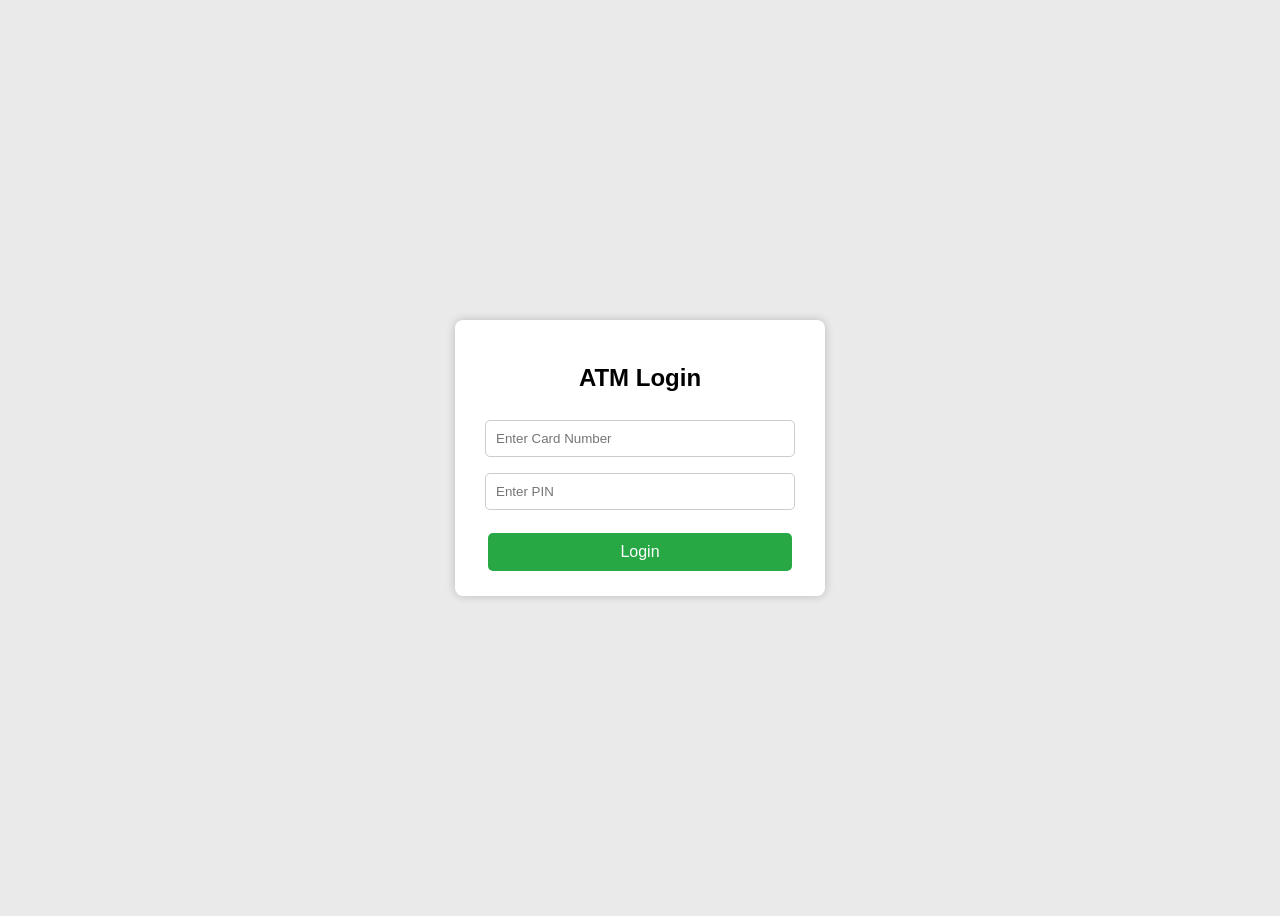
==== src/main/resources/static/login.html @ ffa394c6 "Initial commit - ATM Website project" ====
<!DOCTYPE html>
<html lang="en">
<head>
    <meta charset="UTF-8">
    <title>ATM Login</title>

    <style>
        body {
            font-family: Arial, sans-serif;
            background-color: #eaeaea;
            display: flex;
            justify-content: center;
            align-items: center;
            height: 100vh;
        }

        .login-box {
            background: white;
            width: 320px;
            padding: 25px;
            border-radius: 8px;
            box-shadow: 0 0 10px rgba(0,0,0,0.2);
            text-align: center;
        }

        h2 {
            margin-bottom: 20px;
        }

        input {
            width: 90%;
            padding: 10px;
            margin: 8px 0;
            border-radius: 5px;
            border: 1px solid #ccc;
        }

        button {
            width: 95%;
            padding: 10px;
            margin-top: 15px;
            background-color: #28a745;
            border: none;
            color: white;
            font-size: 16px;
            border-radius: 5px;
            cursor: pointer;
        }

        button:hover {
            background-color: #218838;
        }
    </style>
</head>
<body>

<div class="login-box">
    <h2>ATM Login</h2>

    <!-- MUST MATCH atm.js IDs -->
    <input type="text" id="cardNumber" placeholder="Enter Card Number" required>
    <input type="password" id="pin" placeholder="Enter PIN" required>

    <button onclick="login()">Login</button>
</div>

<!-- JS FILE -->
<script src="atm.js"></script>

</body>
</html>
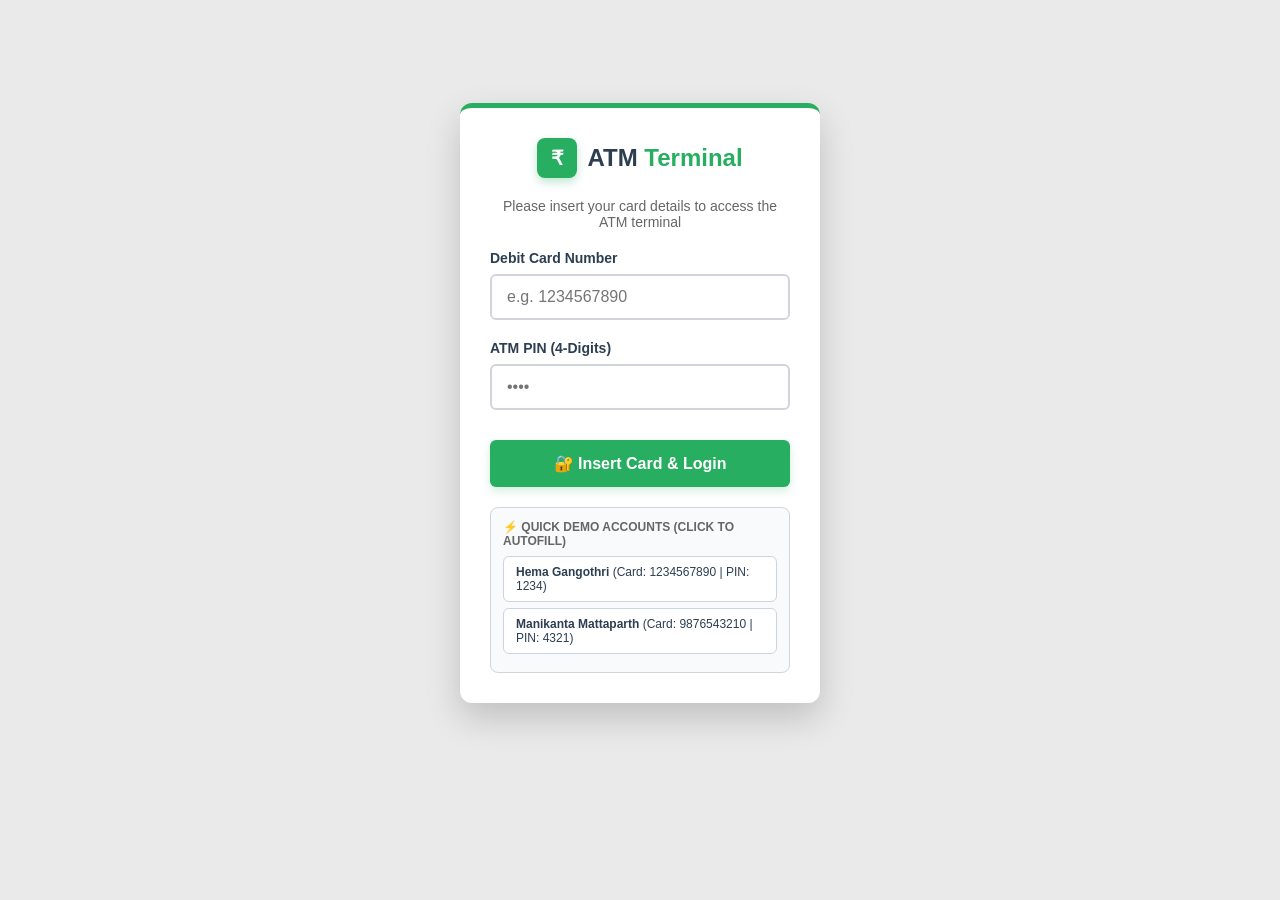
==== commit 52ad6377: "Improve ATM website UI" ====
--- a/src/main/resources/static/login.html
+++ b/src/main/resources/static/login.html
@@ -2,70 +2,55 @@
 <html lang="en">
 <head>
     <meta charset="UTF-8">
-    <title>ATM Login</title>
-
-    <style>
-        body {
-            font-family: Arial, sans-serif;
-            background-color: #eaeaea;
-            display: flex;
-            justify-content: center;
-            align-items: center;
-            height: 100vh;
-        }
-
-        .login-box {
-            background: white;
-            width: 320px;
-            padding: 25px;
-            border-radius: 8px;
-            box-shadow: 0 0 10px rgba(0,0,0,0.2);
-            text-align: center;
-        }
-
-        h2 {
-            margin-bottom: 20px;
-        }
-
-        input {
-            width: 90%;
-            padding: 10px;
-            margin: 8px 0;
-            border-radius: 5px;
-            border: 1px solid #ccc;
-        }
-
-        button {
-            width: 95%;
-            padding: 10px;
-            margin-top: 15px;
-            background-color: #28a745;
-            border: none;
-            color: white;
-            font-size: 16px;
-            border-radius: 5px;
-            cursor: pointer;
-        }
-
-        button:hover {
-            background-color: #218838;
-        }
-    </style>
+    <meta name="viewport" content="width=device-width, initial-scale=1.0">
+    <title>ATM Terminal - Login</title>
+    <link rel="stylesheet" href="style.css">
 </head>
 <body>
 
-<div class="login-box">
-    <h2>ATM Login</h2>
+<div class="login-wrapper">
+    <div class="login-card-box">
+        <div style="display: flex; align-items: center; justify-content: center; gap: 10px; margin-bottom: 20px;">
+            <div class="brand-logo">₹</div>
+            <h2 style="color: var(--text-heading); margin: 0; font-size: 24px;">ATM <span style="color: var(--green-primary);">Terminal</span></h2>
+        </div>
+        
+        <p style="color: var(--text-muted); font-size: 14px; margin-bottom: 20px;">Please insert your card details to access the ATM terminal</p>
 
-    <!-- MUST MATCH atm.js IDs -->
-    <input type="text" id="cardNumber" placeholder="Enter Card Number" required>
-    <input type="password" id="pin" placeholder="Enter PIN" required>
+        <div class="form-group" style="text-align: left;">
+            <label for="cardNumber">Debit Card Number</label>
+            <input type="text" id="cardNumber" placeholder="e.g. 1234567890" maxlength="16" required autocomplete="off">
+        </div>
 
-    <button onclick="login()">Login</button>
+        <div class="form-group" style="text-align: left;">
+            <label for="pin">ATM PIN (4-Digits)</label>
+            <input type="password" id="pin" placeholder="••••" maxlength="6" required autocomplete="off">
+        </div>
+
+        <button class="btn-action-green" onclick="login()" style="margin-top: 10px;">🔐 Insert Card & Login</button>
+
+        <div class="demo-account-pills">
+            <div class="demo-title">⚡ Quick Demo Accounts (Click to Autofill)</div>
+            <div class="demo-pill" onclick="autofillDemo('1234567890', '1234')">
+                <strong>Hema Gangothri</strong> (Card: <code>1234567890</code> | PIN: <code>1234</code>)
+            </div>
+            <div class="demo-pill" onclick="autofillDemo('9876543210', '4321')">
+                <strong>Manikanta Mattaparth</strong> (Card: <code>9876543210</code> | PIN: <code>4321</code>)
+            </div>
+        </div>
+    </div>
 </div>
 
-<!-- JS FILE -->
+<div id="toast" class="toast-msg"></div>
+
 <script src="atm.js"></script>
+<script>
+    function autofillDemo(card, pin) {
+        document.getElementById("cardNumber").value = card;
+        document.getElementById("pin").value = pin;
+        showToast("Autofilled credentials for card " + card);
+    }
+</script>
 
 </body>
 </html>
--- a/src/main/resources/static/style.css
+++ b/src/main/resources/static/style.css
@@ -0,0 +1,711 @@
+/* ==========================================
+   REALISTIC ATM TERMINAL & BANKING WEBSITE
+   Color Palette Preserved:
+   - Primary BG: #eaeaea
+   - Main Boxes & Cards: #ffffff
+   - Headers & Primary Text: #2c3e50
+   - Success / Deposit / Login Green: #27ae60 / #28a745
+   - Action / Navigation Blue: #2980b9
+   - Danger / Withdraw Red: #c0392b
+   - Neutral / Dark Action: #34495e
+   ========================================== */
+
+:root {
+    --bg-main: #eaeaea;
+    --card-bg: #ffffff;
+    --text-heading: #2c3e50;
+    --text-muted: #666666;
+    --green-primary: #27ae60;
+    --green-hover: #219150;
+    --blue-primary: #2980b9;
+    --blue-hover: #1f6391;
+    --red-danger: #c0392b;
+    --red-hover: #a93226;
+    --dark-exit: #34495e;
+    --dark-exit-hover: #2c3e50;
+    --keypad-bg: #dcdcdc;
+    --border-color: #d1d5db;
+    --shadow-soft: 0 8px 24px rgba(0, 0, 0, 0.12);
+    --shadow-heavy: 0 15px 35px rgba(0, 0, 0, 0.18);
+}
+
+* {
+    box-sizing: border-box;
+    margin: 0;
+    padding: 0;
+    font-family: 'Segoe UI', Tahoma, Geneva, Verdana, sans-serif;
+}
+
+body {
+    background-color: var(--bg-main);
+    color: var(--text-heading);
+    min-height: 100vh;
+    display: flex;
+    flex-direction: column;
+    align-items: center;
+    justify-content: flex-start;
+    padding: 20px;
+}
+
+/* ==========================================
+   HEADER / NAVBAR
+   ========================================== */
+.navbar {
+    width: 100%;
+    max-width: 1000px;
+    background: var(--card-bg);
+    padding: 15px 25px;
+    border-radius: 10px;
+    box-shadow: var(--shadow-soft);
+    display: flex;
+    justify-content: space-between;
+    align-items: center;
+    margin-bottom: 25px;
+    border-bottom: 3px solid var(--green-primary);
+}
+
+.brand {
+    display: flex;
+    align-items: center;
+    gap: 12px;
+}
+
+.brand-logo {
+    width: 40px;
+    height: 40px;
+    background: var(--green-primary);
+    color: white;
+    font-weight: bold;
+    font-size: 20px;
+    border-radius: 8px;
+    display: flex;
+    align-items: center;
+    justify-content: center;
+    box-shadow: 0 4px 10px rgba(39, 174, 96, 0.3);
+}
+
+.brand-title {
+    font-size: 22px;
+    font-weight: 700;
+    color: var(--text-heading);
+}
+
+.brand-title span {
+    color: var(--green-primary);
+}
+
+.user-status {
+    display: flex;
+    align-items: center;
+    gap: 15px;
+}
+
+.user-badge {
+    background: #f0f4f8;
+    padding: 6px 14px;
+    border-radius: 20px;
+    font-size: 14px;
+    font-weight: 600;
+    color: var(--blue-primary);
+    border: 1px solid #d0e1fd;
+}
+
+.btn-logout {
+    background-color: var(--dark-exit);
+    color: white;
+    border: none;
+    padding: 8px 18px;
+    border-radius: 6px;
+    font-weight: 600;
+    cursor: pointer;
+    transition: background 0.2s;
+}
+
+.btn-logout:hover {
+    background-color: var(--dark-exit-hover);
+}
+
+/* ==========================================
+   ATM TERMINAL CONTAINER
+   ========================================== */
+.atm-container {
+    width: 100%;
+    max-width: 1000px;
+    display: grid;
+    grid-template-columns: 320px 1fr;
+    gap: 25px;
+}
+
+@media (max-width: 850px) {
+    .atm-container {
+        grid-template-columns: 1fr;
+    }
+}
+
+/* Sidebar Virtual Card & Keypad */
+.atm-hardware-panel {
+    background: var(--card-bg);
+    padding: 25px;
+    border-radius: 12px;
+    box-shadow: var(--shadow-soft);
+    display: flex;
+    flex-direction: column;
+    gap: 20px;
+    align-items: center;
+}
+
+/* Virtual ATM Card */
+.debit-card {
+    width: 100%;
+    height: 170px;
+    background: linear-gradient(135deg, #1e3c72 0%, #2a5298 100%);
+    color: white;
+    border-radius: 14px;
+    padding: 18px;
+    position: relative;
+    box-shadow: 0 10px 20px rgba(30, 60, 114, 0.3);
+    display: flex;
+    flex-direction: column;
+    justify-content: space-between;
+    overflow: hidden;
+}
+
+.debit-card::before {
+    content: '';
+    position: absolute;
+    top: -50px;
+    right: -50px;
+    width: 150px;
+    height: 150px;
+    background: rgba(255, 255, 255, 0.1);
+    border-radius: 50%;
+}
+
+.card-top {
+    display: flex;
+    justify-content: space-between;
+    align-items: center;
+}
+
+.card-bank {
+    font-size: 14px;
+    font-weight: 700;
+    letter-spacing: 1px;
+}
+
+.card-chip {
+    width: 38px;
+    height: 28px;
+    background: linear-gradient(135deg, #f1c40f 0%, #f39c12 100%);
+    border-radius: 5px;
+    border: 1px solid #d4ac0d;
+}
+
+.card-number {
+    font-size: 17px;
+    font-family: 'Courier New', Courier, monospace;
+    letter-spacing: 2px;
+    font-weight: 700;
+    margin: 10px 0;
+    text-shadow: 0 2px 4px rgba(0, 0, 0, 0.3);
+}
+
+.card-bottom {
+    display: flex;
+    justify-content: space-between;
+    align-items: flex-end;
+}
+
+.card-holder {
+    font-size: 11px;
+    text-transform: uppercase;
+    letter-spacing: 1px;
+}
+
+.card-holder div {
+    font-size: 13px;
+    font-weight: 600;
+    margin-top: 2px;
+}
+
+.card-logo {
+    font-size: 18px;
+    font-weight: 800;
+    font-style: italic;
+    color: #f39c12;
+}
+
+/* Card Slot Visual */
+.card-slot {
+    width: 100%;
+    height: 14px;
+    background: #2c3e50;
+    border-radius: 7px;
+    position: relative;
+    border: 2px solid #bdc3c7;
+    overflow: hidden;
+}
+
+.card-slot-light {
+    position: absolute;
+    top: 0;
+    left: 0;
+    width: 100%;
+    height: 100%;
+    background: rgba(39, 174, 96, 0.6);
+    box-shadow: 0 0 10px var(--green-primary);
+    animation: slotGlow 1.8s infinite alternate;
+}
+
+@keyframes slotGlow {
+    from { opacity: 0.3; }
+    to { opacity: 0.9; }
+}
+
+/* Tactile Keypad */
+.keypad-title {
+    font-size: 13px;
+    font-weight: 700;
+    color: var(--text-muted);
+    text-transform: uppercase;
+    letter-spacing: 1px;
+}
+
+.keypad-grid {
+    display: grid;
+    grid-template-columns: repeat(3, 1fr);
+    gap: 10px;
+    width: 100%;
+}
+
+.key-btn {
+    background: var(--keypad-bg);
+    border: 1px solid var(--border-color);
+    padding: 12px 0;
+    font-size: 18px;
+    font-weight: 700;
+    color: var(--text-heading);
+    border-radius: 6px;
+    cursor: pointer;
+    box-shadow: 0 3px 0 #b2b2b2;
+    transition: all 0.1s;
+    user-select: none;
+}
+
+.key-btn:active {
+    transform: translateY(3px);
+    box-shadow: 0 0 0 #b2b2b2;
+}
+
+.key-btn.clear {
+    background: #f39c12;
+    color: white;
+    font-size: 12px;
+    box-shadow: 0 3px 0 #d68910;
+}
+
+.key-btn.cancel {
+    background: var(--red-danger);
+    color: white;
+    font-size: 12px;
+    box-shadow: 0 3px 0 #922b21;
+}
+
+.key-btn.enter {
+    background: var(--green-primary);
+    color: white;
+    font-size: 12px;
+    box-shadow: 0 3px 0 #1e8449;
+}
+
+/* ==========================================
+   ATM SCREEN & MAIN CONTENT
+   ========================================== */
+.atm-screen-panel {
+    background: var(--card-bg);
+    padding: 25px;
+    border-radius: 12px;
+    box-shadow: var(--shadow-soft);
+    border: 1px solid #e1e8ed;
+    display: flex;
+    flex-direction: column;
+}
+
+/* Screen Tabs */
+.screen-tabs {
+    display: flex;
+    gap: 8px;
+    border-bottom: 2px solid #eef2f5;
+    padding-bottom: 12px;
+    margin-bottom: 20px;
+    overflow-x: auto;
+}
+
+.tab-btn {
+    padding: 10px 18px;
+    border: none;
+    background: #f8fafc;
+    color: var(--text-heading);
+    font-weight: 600;
+    border-radius: 6px;
+    cursor: pointer;
+    transition: all 0.2s;
+    white-space: nowrap;
+}
+
+.tab-btn:hover {
+    background: #e2e8f0;
+}
+
+.tab-btn.active {
+    background: var(--green-primary);
+    color: white;
+    box-shadow: 0 4px 10px rgba(39, 174, 96, 0.25);
+}
+
+/* Screen Views */
+.view-section {
+    display: none;
+    animation: fadeIn 0.3s ease-in-out;
+}
+
+.view-section.active {
+    display: block;
+}
+
+@keyframes fadeIn {
+    from { opacity: 0; transform: translateY(6px); }
+    to { opacity: 1; transform: translateY(0); }
+}
+
+/* Balance Card */
+.balance-card {
+    background: linear-gradient(135deg, #2c3e50 0%, #34495e 100%);
+    color: white;
+    padding: 25px;
+    border-radius: 10px;
+    margin-bottom: 25px;
+    box-shadow: 0 8px 16px rgba(44, 62, 80, 0.2);
+    display: flex;
+    justify-content: space-between;
+    align-items: center;
+}
+
+.balance-title {
+    font-size: 14px;
+    text-transform: uppercase;
+    letter-spacing: 1px;
+    color: #bdc3c7;
+    margin-bottom: 8px;
+}
+
+.balance-amount {
+    font-size: 36px;
+    font-weight: 800;
+    color: #2ecc71;
+}
+
+.balance-details {
+    text-align: right;
+    font-size: 13px;
+    color: #ecf0f1;
+}
+
+/* Grid Action Cards */
+.quick-grid {
+    display: grid;
+    grid-template-columns: repeat(2, 1fr);
+    gap: 15px;
+    margin-bottom: 25px;
+}
+
+@media (max-width: 550px) {
+    .quick-grid {
+        grid-template-columns: 1fr;
+    }
+}
+
+.preset-btn {
+    background: #f8fafc;
+    border: 2px solid #e2e8f0;
+    padding: 16px;
+    border-radius: 8px;
+    font-size: 18px;
+    font-weight: 700;
+    color: var(--text-heading);
+    cursor: pointer;
+    transition: all 0.2s;
+    text-align: center;
+}
+
+.preset-btn:hover {
+    border-color: var(--green-primary);
+    background: #f0fdf4;
+    color: var(--green-primary);
+}
+
+/* Form Styles */
+.form-group {
+    margin-bottom: 20px;
+}
+
+.form-group label {
+    display: block;
+    font-size: 14px;
+    font-weight: 600;
+    margin-bottom: 8px;
+    color: var(--text-heading);
+}
+
+.form-group input {
+    width: 100%;
+    padding: 12px 15px;
+    font-size: 16px;
+    border: 2px solid var(--border-color);
+    border-radius: 6px;
+    outline: none;
+    transition: border-color 0.2s;
+}
+
+.form-group input:focus {
+    border-color: var(--green-primary);
+}
+
+.btn-action-green {
+    width: 100%;
+    padding: 14px;
+    background-color: var(--green-primary);
+    color: white;
+    border: none;
+    font-size: 16px;
+    font-weight: 700;
+    border-radius: 6px;
+    cursor: pointer;
+    transition: background 0.2s;
+    box-shadow: 0 4px 10px rgba(39, 174, 96, 0.2);
+}
+
+.btn-action-green:hover {
+    background-color: var(--green-hover);
+}
+
+.btn-action-red {
+    width: 100%;
+    padding: 14px;
+    background-color: var(--red-danger);
+    color: white;
+    border: none;
+    font-size: 16px;
+    font-weight: 700;
+    border-radius: 6px;
+    cursor: pointer;
+    transition: background 0.2s;
+    box-shadow: 0 4px 10px rgba(192, 57, 43, 0.2);
+}
+
+.btn-action-red:hover {
+    background-color: var(--red-hover);
+}
+
+.btn-action-blue {
+    width: 100%;
+    padding: 14px;
+    background-color: var(--blue-primary);
+    color: white;
+    border: none;
+    font-size: 16px;
+    font-weight: 700;
+    border-radius: 6px;
+    cursor: pointer;
+    transition: background 0.2s;
+    box-shadow: 0 4px 10px rgba(41, 128, 185, 0.2);
+}
+
+.btn-action-blue:hover {
+    background-color: var(--blue-hover);
+}
+
+/* ==========================================
+   TRANSACTION TABLE
+   ========================================== */
+.table-container {
+    overflow-x: auto;
+}
+
+.txn-table {
+    width: 100%;
+    border-collapse: collapse;
+    margin-top: 10px;
+    font-size: 14px;
+}
+
+.txn-table th, .txn-table td {
+    padding: 12px 14px;
+    text-align: left;
+    border-bottom: 1px solid #eef2f5;
+}
+
+.txn-table th {
+    background-color: #f8fafc;
+    color: var(--text-heading);
+    font-weight: 700;
+}
+
+.txn-badge {
+    padding: 4px 10px;
+    border-radius: 12px;
+    font-size: 12px;
+    font-weight: 700;
+    display: inline-block;
+}
+
+.txn-badge.deposit {
+    background: #e8f8f0;
+    color: var(--green-primary);
+}
+
+.txn-badge.withdraw {
+    background: #fdedec;
+    color: var(--red-danger);
+}
+
+.txn-badge.transfer {
+    background: #ebf5fb;
+    color: var(--blue-primary);
+}
+
+/* ==========================================
+   RECEIPT MODAL / SLIP
+   ========================================== */
+.modal-overlay {
+    display: none;
+    position: fixed;
+    top: 0;
+    left: 0;
+    width: 100%;
+    height: 100%;
+    background: rgba(0, 0, 0, 0.5);
+    justify-content: center;
+    align-items: center;
+    z-index: 1000;
+}
+
+.receipt-slip {
+    background: #fff;
+    width: 320px;
+    padding: 25px;
+    border-radius: 8px;
+    font-family: 'Courier New', Courier, monospace;
+    box-shadow: var(--shadow-heavy);
+    border-top: 6px solid var(--green-primary);
+}
+
+.receipt-header {
+    text-align: center;
+    border-bottom: 2px dashed #ccc;
+    padding-bottom: 15px;
+    margin-bottom: 15px;
+}
+
+.receipt-header h3 {
+    font-size: 18px;
+    color: #2c3e50;
+}
+
+.receipt-body div {
+    display: flex;
+    justify-content: space-between;
+    margin-bottom: 8px;
+    font-size: 13px;
+}
+
+.receipt-footer {
+    border-top: 2px dashed #ccc;
+    padding-top: 15px;
+    margin-top: 15px;
+    text-align: center;
+    font-size: 12px;
+    color: #777;
+}
+
+.btn-close-modal {
+    width: 100%;
+    margin-top: 15px;
+    padding: 10px;
+    background: var(--dark-exit);
+    color: white;
+    border: none;
+    border-radius: 4px;
+    cursor: pointer;
+    font-weight: 600;
+}
+
+/* ==========================================
+   LOGIN PAGE SPECIFIC STYLING
+   ========================================== */
+.login-wrapper {
+    display: flex;
+    flex-direction: column;
+    align-items: center;
+    justify-content: center;
+    min-height: 85vh;
+    width: 100%;
+}
+
+.login-card-box {
+    background: var(--card-bg);
+    width: 360px;
+    padding: 30px;
+    border-radius: 12px;
+    box-shadow: var(--shadow-heavy);
+    border-top: 5px solid var(--green-primary);
+    text-align: center;
+}
+
+.demo-account-pills {
+    margin-top: 20px;
+    background: #f8fafc;
+    padding: 12px;
+    border-radius: 8px;
+    border: 1px solid var(--border-color);
+    text-align: left;
+}
+
+.demo-title {
+    font-size: 12px;
+    font-weight: 700;
+    color: var(--text-muted);
+    text-transform: uppercase;
+    margin-bottom: 8px;
+}
+
+.demo-pill {
+    background: white;
+    padding: 8px 12px;
+    border: 1px solid #cbd5e1;
+    border-radius: 6px;
+    font-size: 12px;
+    margin-bottom: 6px;
+    cursor: pointer;
+    transition: border 0.2s;
+}
+
+.demo-pill:hover {
+    border-color: var(--green-primary);
+    background: #f0fdf4;
+}
+
+/* Toast alert styling */
+.toast-msg {
+    position: fixed;
+    bottom: 25px;
+    right: 25px;
+    background: #2c3e50;
+    color: white;
+    padding: 12px 24px;
+    border-radius: 8px;
+    box-shadow: var(--shadow-heavy);
+    font-weight: 600;
+    display: none;
+    z-index: 2000;
+}
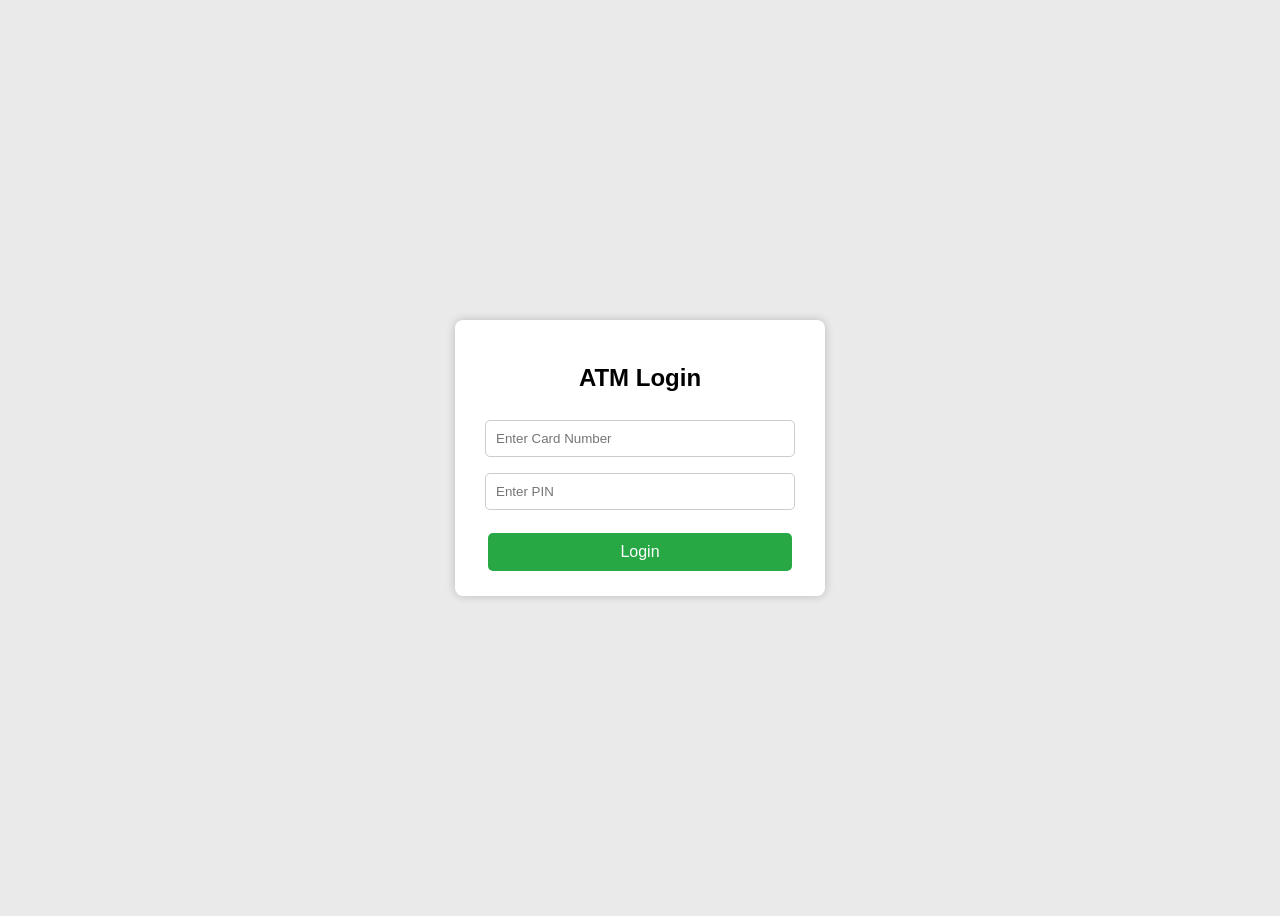
==== commit cd8be324: "Restore original clean ATM UI (Photos 2 & 3)" ====
--- a/src/main/resources/static/login.html
+++ b/src/main/resources/static/login.html
@@ -2,55 +2,70 @@
 <html lang="en">
 <head>
     <meta charset="UTF-8">
-    <meta name="viewport" content="width=device-width, initial-scale=1.0">
-    <title>ATM Terminal - Login</title>
-    <link rel="stylesheet" href="style.css">
+    <title>ATM Login</title>
+
+    <style>
+        body {
+            font-family: Arial, sans-serif;
+            background-color: #eaeaea;
+            display: flex;
+            justify-content: center;
+            align-items: center;
+            height: 100vh;
+        }
+
+        .login-box {
+            background: white;
+            width: 320px;
+            padding: 25px;
+            border-radius: 8px;
+            box-shadow: 0 0 10px rgba(0,0,0,0.2);
+            text-align: center;
+        }
+
+        h2 {
+            margin-bottom: 20px;
+        }
+
+        input {
+            width: 90%;
+            padding: 10px;
+            margin: 8px 0;
+            border-radius: 5px;
+            border: 1px solid #ccc;
+        }
+
+        button {
+            width: 95%;
+            padding: 10px;
+            margin-top: 15px;
+            background-color: #28a745;
+            border: none;
+            color: white;
+            font-size: 16px;
+            border-radius: 5px;
+            cursor: pointer;
+        }
+
+        button:hover {
+            background-color: #218838;
+        }
+    </style>
 </head>
 <body>
 
-<div class="login-wrapper">
-    <div class="login-card-box">
-        <div style="display: flex; align-items: center; justify-content: center; gap: 10px; margin-bottom: 20px;">
-            <div class="brand-logo">₹</div>
-            <h2 style="color: var(--text-heading); margin: 0; font-size: 24px;">ATM <span style="color: var(--green-primary);">Terminal</span></h2>
-        </div>
-        
-        <p style="color: var(--text-muted); font-size: 14px; margin-bottom: 20px;">Please insert your card details to access the ATM terminal</p>
+<div class="login-box">
+    <h2>ATM Login</h2>
 
-        <div class="form-group" style="text-align: left;">
-            <label for="cardNumber">Debit Card Number</label>
-            <input type="text" id="cardNumber" placeholder="e.g. 1234567890" maxlength="16" required autocomplete="off">
-        </div>
+    <!-- MUST MATCH atm.js IDs -->
+    <input type="text" id="cardNumber" placeholder="Enter Card Number" required>
+    <input type="password" id="pin" placeholder="Enter PIN" required>
 
-        <div class="form-group" style="text-align: left;">
-            <label for="pin">ATM PIN (4-Digits)</label>
-            <input type="password" id="pin" placeholder="••••" maxlength="6" required autocomplete="off">
-        </div>
-
-        <button class="btn-action-green" onclick="login()" style="margin-top: 10px;">🔐 Insert Card & Login</button>
-
-        <div class="demo-account-pills">
-            <div class="demo-title">⚡ Quick Demo Accounts (Click to Autofill)</div>
-            <div class="demo-pill" onclick="autofillDemo('1234567890', '1234')">
-                <strong>Hema Gangothri</strong> (Card: <code>1234567890</code> | PIN: <code>1234</code>)
-            </div>
-            <div class="demo-pill" onclick="autofillDemo('9876543210', '4321')">
-                <strong>Manikanta Mattaparth</strong> (Card: <code>9876543210</code> | PIN: <code>4321</code>)
-            </div>
-        </div>
-    </div>
+    <button onclick="login()">Login</button>
 </div>
 
-<div id="toast" class="toast-msg"></div>
-
+<!-- JS FILE -->
 <script src="atm.js"></script>
-<script>
-    function autofillDemo(card, pin) {
-        document.getElementById("cardNumber").value = card;
-        document.getElementById("pin").value = pin;
-        showToast("Autofilled credentials for card " + card);
-    }
-</script>
 
 </body>
 </html>
